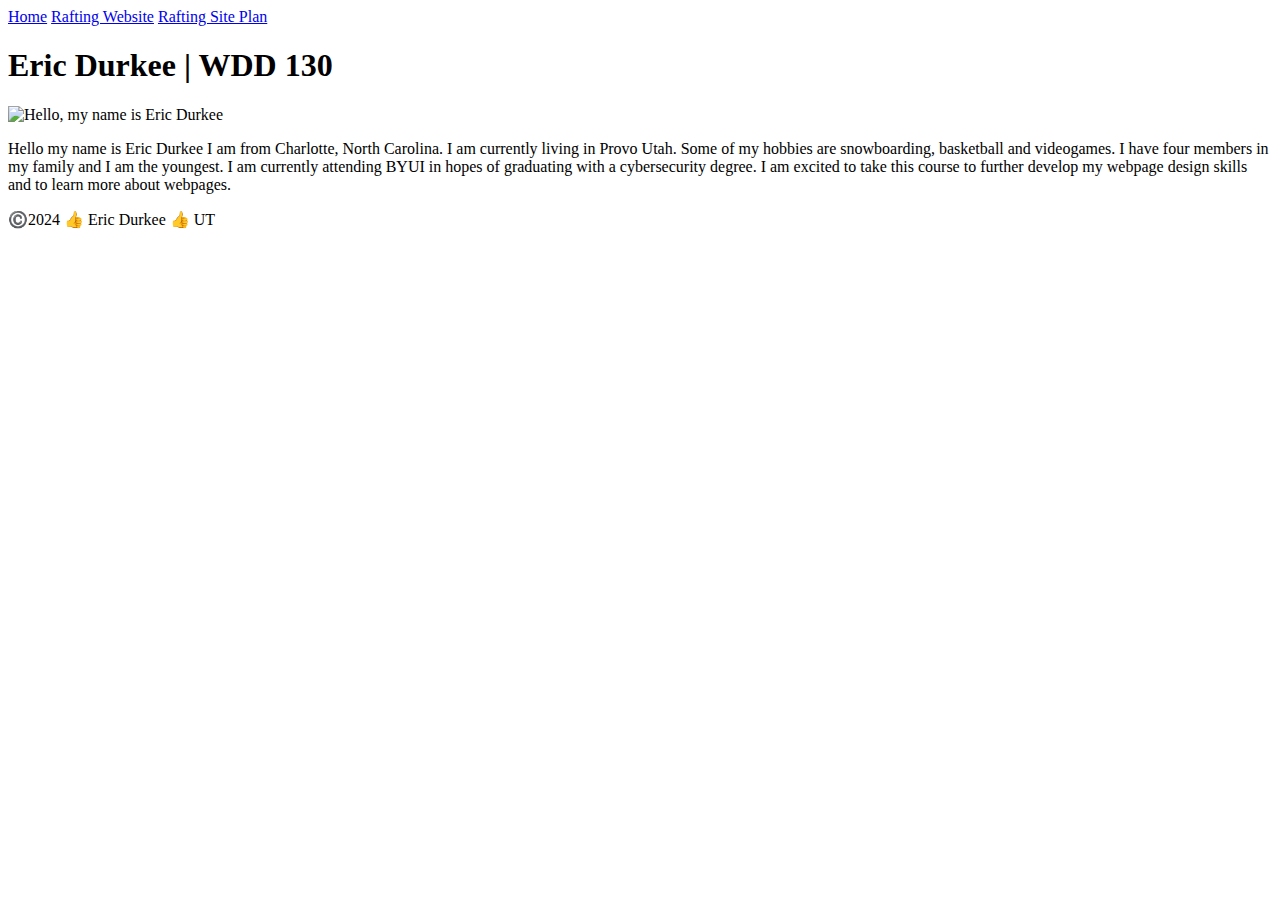
==== wwr/index.html @ 8cbdbf80 "week 2" ====
<!DOCTYPE html>
<html lang="en-US">
    <head>
       <link rel="stylesheet" href="styles/styles.css">
       <meta charset="utf-8">
       <meta name="viewport" content="width=device-width,initial-scale=1.0">
       <title>Eric Durkee | WDD 130</title>     
    </head>
    <body>
        <header>
            <nav>
                <a href="#">Home</a>
                <a href="wwr/">Rafting Website</a>
                <a href="wwr/site-plan-rafting.html">Rafting Site Plan</a>
            </nav>
        </header>
        <main>
            <h1>Eric Durkee | WDD 130</h1>
            <img src="images/profile.jpg" alt="Hello, my name is Eric Durkee" width="200">
            <p>Hello my name is Eric Durkee I am from Charlotte, North Carolina. I am currently living in Provo Utah. Some of my hobbies are snowboarding, basketball and videogames. I have four members in my family and I am the youngest. I am currently attending BYUI in hopes of graduating with a cybersecurity degree. I am excited to take this course to further develop my webpage design skills and to learn more about webpages.</p>
        </main>
        <footer>
            <p>©️2024 👍 Eric Durkee 👍 UT</p>
        </footer>
    </body>
</html>
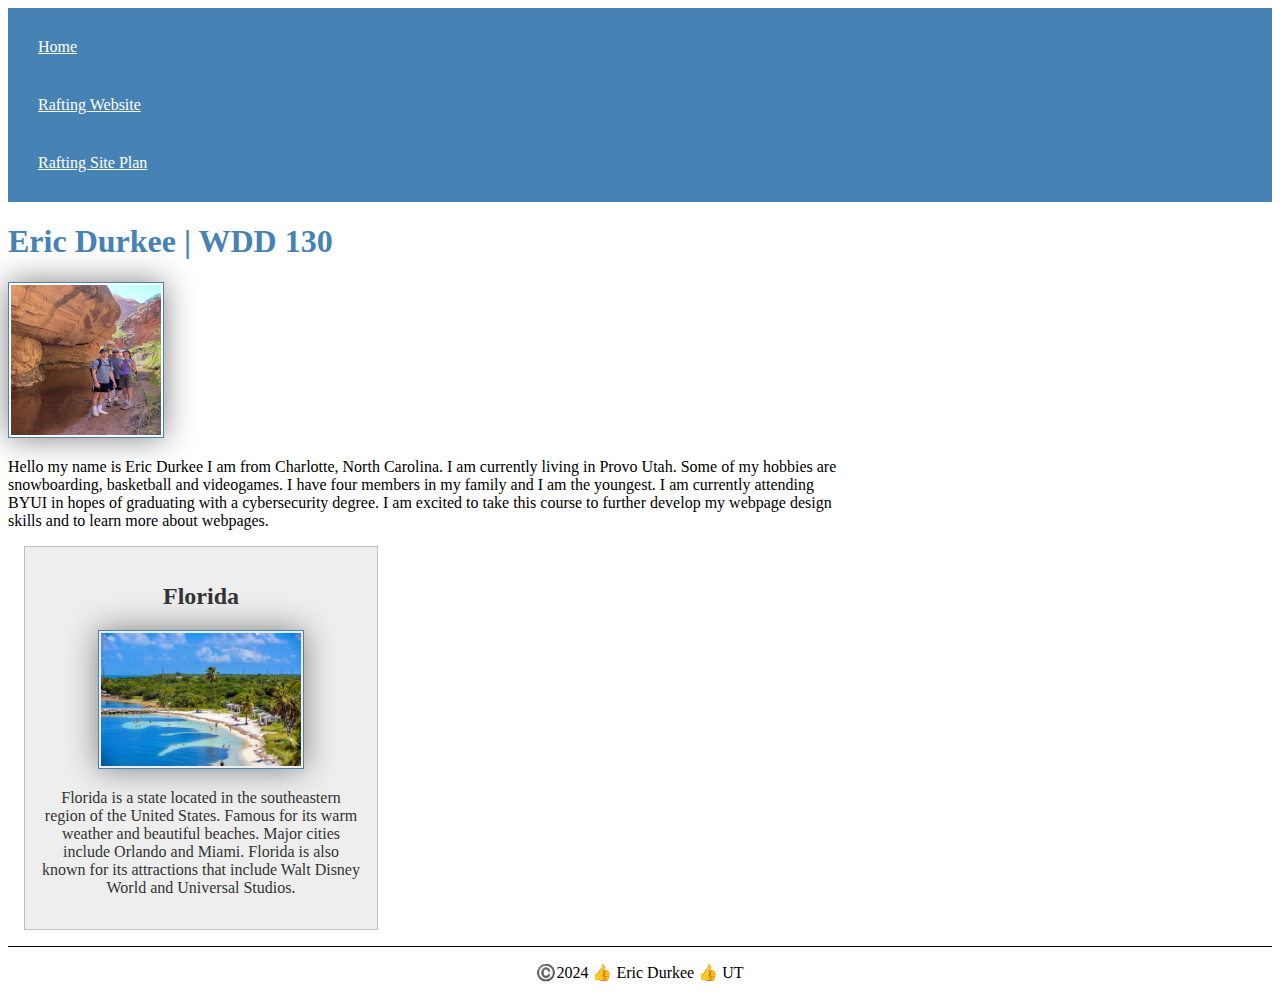
==== commit 3377c683: "week 3" ====
--- a/wwr/index.html
+++ b/wwr/index.html
@@ -1,23 +1,30 @@
 <!DOCTYPE html>
 <html lang="en-US">
     <head>
-       <link rel="stylesheet" href="styles/styles.css">
        <meta charset="utf-8">
        <meta name="viewport" content="width=device-width,initial-scale=1.0">
-       <title>Eric Durkee | WDD 130</title>     
+       <title>Eric Durkee | WDD 130</title>
+       <meta name="description" content="Eric Durkee, WDD 130, Rafting Website.">
+       <meta name="author" content="Eric Durkee">
+       <link rel="stylesheet" href="styles/styles.css">     
     </head>
     <body>
         <header>
             <nav>
                 <a href="#">Home</a>
                 <a href="wwr/">Rafting Website</a>
-                <a href="wwr/site-plan-rafting.html">Rafting Site Plan</a>
+                <a href="about.html">Rafting Site Plan</a>
             </nav>
         </header>
         <main>
             <h1>Eric Durkee | WDD 130</h1>
             <img src="images/profile.jpg" alt="Hello, my name is Eric Durkee" width="200">
             <p>Hello my name is Eric Durkee I am from Charlotte, North Carolina. I am currently living in Provo Utah. Some of my hobbies are snowboarding, basketball and videogames. I have four members in my family and I am the youngest. I am currently attending BYUI in hopes of graduating with a cybersecurity degree. I am excited to take this course to further develop my webpage design skills and to learn more about webpages.</p>
+            <aside>
+                <h2>Florida</h2>
+                <img src="images/florida.jpg">
+                <p>Florida is a state located in the southeastern region of the United States. Famous for its warm weather and beautiful beaches. Major cities include Orlando and Miami. Florida is also known for its attractions that include Walt Disney World and Universal Studios.</p>
+            </aside>
         </main>
         <footer>
             <p>©️2024 👍 Eric Durkee 👍 UT</p>
--- a/wwr/styles/styles.css
+++ b/wwr/styles/styles.css
@@ -0,0 +1,56 @@
+nav {
+    background-color: steelblue;
+    padding: 10px;
+}
+
+nav a {
+    color: white;
+    display: block;
+    padding: 20px;
+}
+
+h1 {
+    color: steelblue;
+}
+
+img {
+    width: 150px;
+    height: auto;
+    border: 1px solid steelblue;
+    padding: 2px;
+    box-shadow: 0 0 30px gray;
+}
+
+p {
+    padding: 0;
+}
+
+main {
+    max-width: 840px;
+}
+
+main img {
+    width: 150px;
+    height: auto;
+}
+
+aside {
+    width: 20rem;
+    margin: 1rem;
+    border: 1px solid rgba(0, 0, 0, 0.2);
+    padding: 1rem;
+    background-color: #eee;
+    color: #333;
+    text-align: center;
+}
+
+aside img {
+    width: 200px;
+    height: auto;
+}
+
+footer {
+    margin-top: 15px;
+    border-top: 1px solid #000;
+    text-align: center;
+}
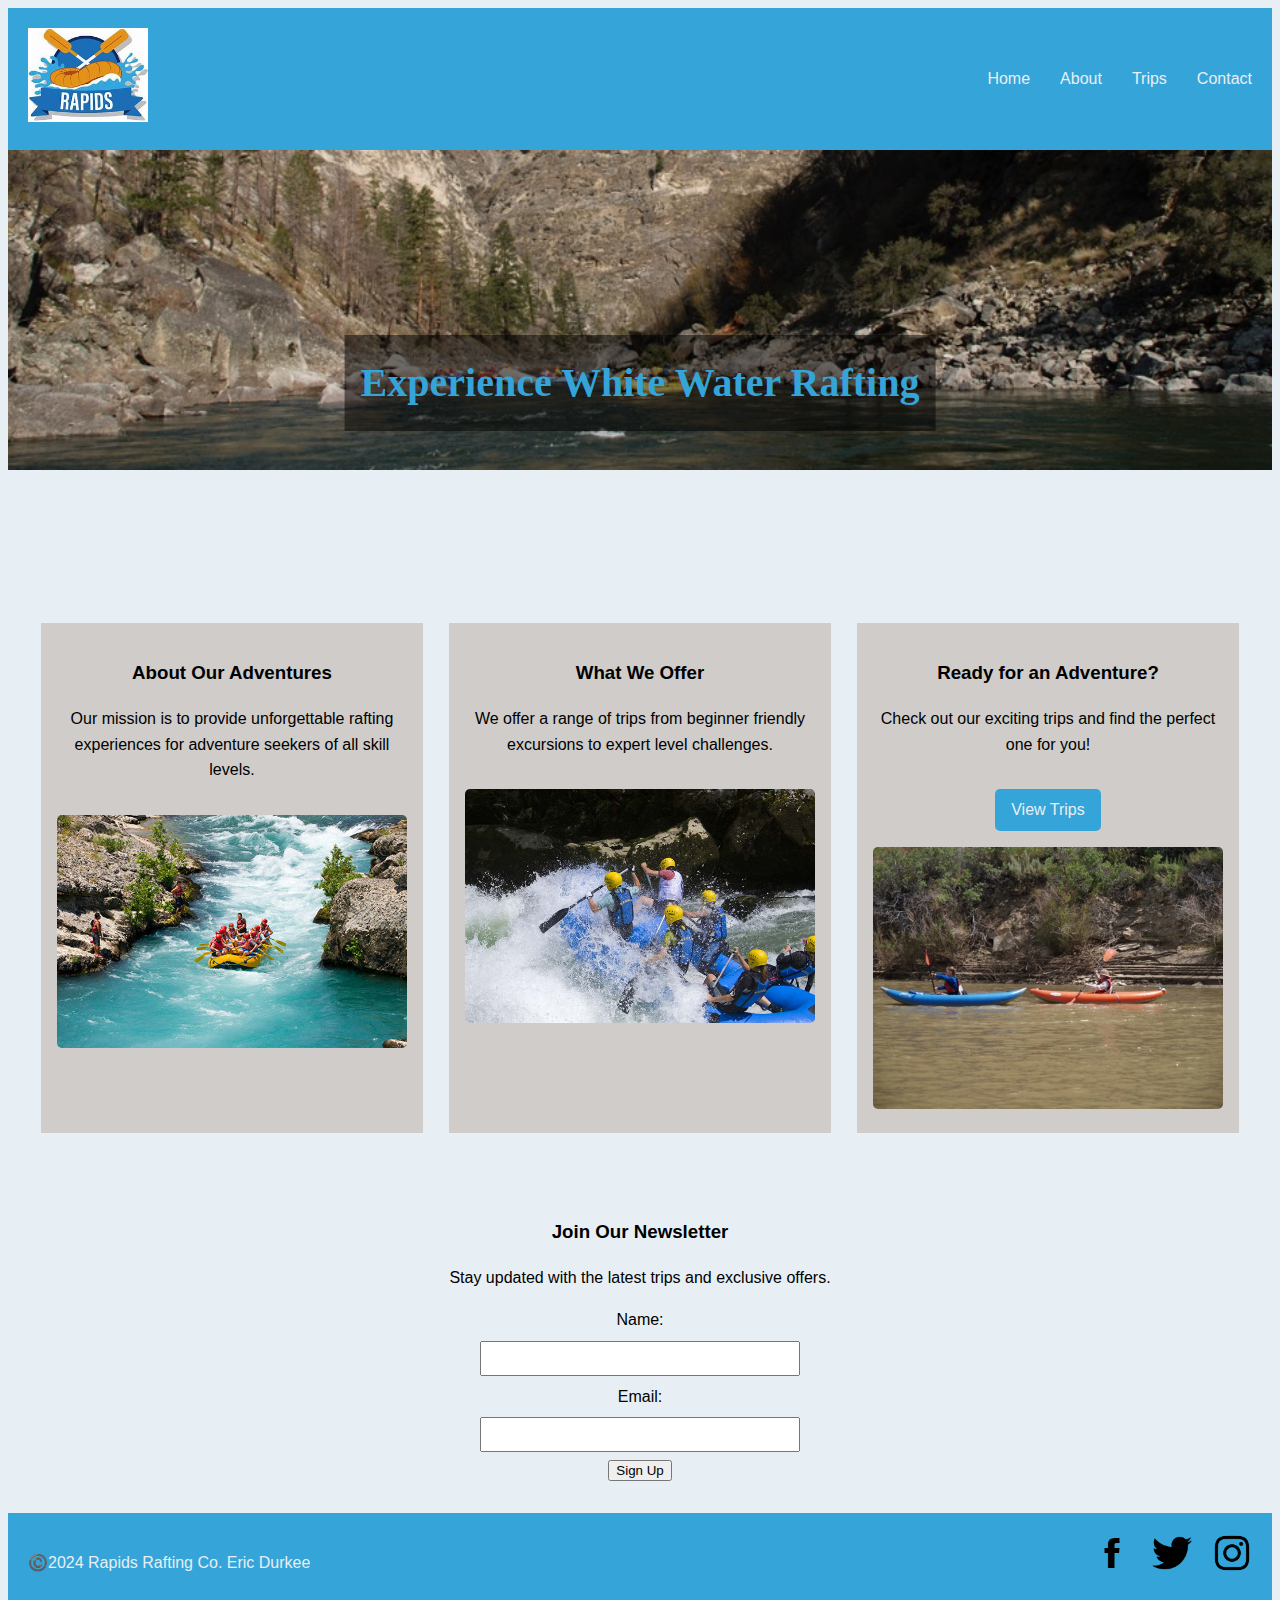
==== commit a3af9480: "Week 06" ====
--- a/wwr/index.html
+++ b/wwr/index.html
@@ -3,31 +3,80 @@
     <head>
        <meta charset="utf-8">
        <meta name="viewport" content="width=device-width,initial-scale=1.0">
-       <title>Eric Durkee | WDD 130</title>
-       <meta name="description" content="Eric Durkee, WDD 130, Rafting Website.">
-       <meta name="author" content="Eric Durkee">
-       <link rel="stylesheet" href="styles/styles.css">     
+       <meta name="description" content="This page will provide the user a home page to learn more about my company.">
+       <meta name="author" content= "Eric Durkee">
+       <title>Home Page Rapids Rafting Co.</title>
+       <link rel="stylesheet" href="styles/rafting.css">
     </head>
     <body>
         <header>
+            <div class="logo">
+                <img src="images/logo.jpeg" alt="logo">
+            </div>  
             <nav>
-                <a href="#">Home</a>
-                <a href="wwr/">Rafting Website</a>
-                <a href="about.html">Rafting Site Plan</a>
+                <ul>
+                    <li><a href="index.html">Home</a></li>
+                    <li><a href="about.html">About</a></li>
+                    <li><a href="trips.html">Trips</a></li>
+                    <li><a href="contact.html">Contact</a></li>
+                </ul>
             </nav>
         </header>
-        <main>
-            <h1>Eric Durkee | WDD 130</h1>
-            <img src="images/profile.jpg" alt="Hello, my name is Eric Durkee" width="200">
-            <p>Hello my name is Eric Durkee I am from Charlotte, North Carolina. I am currently living in Provo Utah. Some of my hobbies are snowboarding, basketball and videogames. I have four members in my family and I am the youngest. I am currently attending BYUI in hopes of graduating with a cybersecurity degree. I am excited to take this course to further develop my webpage design skills and to learn more about webpages.</p>
-            <aside>
-                <h2>Florida</h2>
-                <img src="images/florida.jpg">
-                <p>Florida is a state located in the southeastern region of the United States. Famous for its warm weather and beautiful beaches. Major cities include Orlando and Miami. Florida is also known for its attractions that include Walt Disney World and Universal Studios.</p>
-            </aside>
+
+        <section class="hero">
+            <img src="images/homepagehero.jpg" alt="White water rafting" class="hero-image">
+            <h2>Experience White Water Rafting</h2>
+        </section>
+
+        <main class="content-grid">
+            <div class="about">
+                <h3>About Our Adventures</h3>
+                <p>Our mission is to provide unforgettable rafting experiences for adventure seekers of all skill levels.</p>
+                <img src="images/rafting1.jpg" alt="Rafting adventure">
+            </div>
+            
+            <div class="offerings">
+                <h3>What We Offer</h3>
+                <p>We offer a range of trips from beginner friendly excursions to expert level challenges.</p>
+                <img src="images/rafting2.jpg" alt="Rafting on rivers">
+            </div>
+
+            <div class="cta">
+                <h3>Ready for an Adventure?</h3>
+                <p>Check out our exciting trips and find the perfect one for you!</p>
+                <a href="trips.html" class="cta-button">View Trips</a>
+                <img src="images/rafting3.jpg" alt="Rafting Adventure">
+            </div>
         </main>
+    
+        <section class="newsletter">
+            <h3>Join Our Newsletter</h3>
+            <p>Stay updated with the latest trips and exclusive offers.</p>
+            <form action="#" method="post">
+                <label for="name">Name:</label>
+                <input type="text" id="name" name="name" required>
+                <label for="email">Email:</label>
+                <input type="email" id="email" name="email" required>
+                <button type="submit">Sign Up</button>
+            </form>
+        </section>
+
         <footer>
-            <p>©️2024 👍 Eric Durkee 👍 UT</p>
+            <p>©️2024 Rapids Rafting Co. Eric Durkee</p>
+            <nav class="sociallinks">
+                <a href="https://facebook.com">
+                    <img src="images/facebooklogo.png" alt="facebook">
+                </a>
+                <a href="https://twitter.com">
+                    <img src="images/twitterlogo.png" alt="twitter">
+                </a>
+                <a href="https://instagram.com">
+                    <img src="images/instagramlogo.png" alt="instagram">
+                </a>
+            </nav>
+
         </footer>
+
     </body>
+
 </html>--- a/wwr/styles/rafting.css
+++ b/wwr/styles/rafting.css
@@ -0,0 +1,293 @@
+:root {
+    --primary-color: #35A4D8;
+    --secondary-color: #CFCCC9;
+    --accent1-color: #E7EFF5;
+    --accent2-color: #A8C9DA;
+}
+
+body {
+    font-family: 'Roboto', sans-serif;
+    line-height: 1.6;
+    background-color: var(--accent1-color);
+}
+
+h1, h2 {
+    font-family: 'Merriweather', serif;
+    color: var(--primary-color);
+    
+}
+
+a {
+    text-decoration: none;
+    color: var(--accent-color);
+}
+
+header {
+    display: flex;
+    justify-content: space-between;
+    align-items: center;
+    padding: 20px;
+    background-color: var(--primary-color);
+}
+
+.logo img {
+    width: 120px;
+    align-self: center;
+}
+
+nav ul {
+    display: flex;
+    list-style: none;
+    gap: 30px;
+}
+
+nav ul li a {
+    text-decoration: none;
+    color: var(--accent1-color);
+    text-align: right;
+}
+
+.hero {
+    position: relative;
+    height: 400px;
+    overflow: hidden;
+    margin-bottom: 40px;
+}
+
+.hero img {
+    display: block;
+    width: 100%;
+    height: auto;
+}
+
+.hero article p {
+    padding: 21px;
+    text-align: left;
+}
+
+.hero h1 {
+    position: absolute;
+    top: 20%;
+    left: 50%;
+    transform: translate(-50%, -50%);
+    font-size: 3rem;
+    color: var(--primary-color);
+    background-color: var(--accent1-color);
+    padding: 20px;
+}
+
+.hero article {
+    position: absolute;
+    bottom: 20px;
+    left: 50%;
+    transform: translateX(-50%);
+    background-color: var(--accent1-color);
+    padding: 30px;
+    width: 80%;
+    display: flex;
+    align-items: center;
+}
+
+.hero article img {
+    float: right;
+    width: 100px;
+    height: 100px;
+}
+
+.history {
+    text-align: center; 
+    margin-bottom: 40px;
+}
+
+.history h2 {
+    margin-bottom: 20px; 
+}
+
+.history-content {
+    display: flex; 
+    align-items: center; 
+    justify-content: space-between;
+    flex-wrap: wrap;
+}
+
+.history-left,
+.history-right {
+    flex: 1; 
+    max-width: 400px;
+    text-align: center;
+    margin: 0; 
+    padding: 10px;
+}
+
+.history-image {
+    text-align: center; 
+}
+
+.history-image img {
+    width: 250px; 
+    height: auto;
+}
+
+.adventure {
+    text-align: center;
+    margin-bottom: 20px;
+}
+
+.adventure-grid {
+    display: grid;
+    grid-template-columns: repeat(5, 1fr);
+    gap: 10px;
+    justify-items: center;
+    color: var(--primary-color);
+}
+
+.adventure img {
+    width: 200px;
+    height: 120px;
+    object-fit: cover;
+}
+
+footer {
+    background-color: var(--primary-color);
+    text-align: center;
+    padding: 20px;
+    display: flex;
+    justify-content: space-between;
+    align-items: center;
+    color: var(--accent1-color);
+}
+
+footer nav.sociallinks {
+    display: flex;
+    gap: 20px;
+}
+
+footer img {
+    float: right;
+    width: 40px;
+    height: auto;
+    padding-bottom: 20px;
+}
+
+/* Contact page css */
+
+#employees .employee {
+    display: inline-block;
+    text-align: center;
+    margin: 1em;
+}
+
+#employees img {
+    width: 150px;
+    height: 150px;
+    border-radius: 50%;
+}
+
+#contact-form form {
+    display: flex;
+    flex-direction: column;
+    gap: 1em;
+}
+
+#contact-form label {
+    font-weight: bold;
+}
+
+#contact-form input, #contact-form textarea {
+    padding: 0.5em;
+    font-size: 1em;
+    width: 100%;
+    max-width: 400px;
+}
+
+#contact-form button {
+    background-color: var(--primary-color);
+    color: white;
+    padding: 1em;
+    font-size: 1em;
+    border: none;
+    cursor: pointer;
+}
+
+#contact-form button:hover {
+    background-color: var(--primary-color);
+}
+
+/* Home page css */
+
+/* Header Styling */
+
+header h1 {
+    font-size: 2rem;
+}
+
+.hero {
+    position: relative;
+    text-align: center;
+    color: var(--accent1-color);
+}
+
+.hero-image {
+    width: 100%;
+    height: 50vh;
+    object-fit: cover;
+}
+
+.hero h2 {
+    position: absolute;
+    top: 50%;
+    left: 50%;
+    transform: translate(-50%, -50%);
+    font-size: 2.5rem;
+    background:rgba(0, 0, 0, 0.5);
+    padding: 1rem;
+}
+
+.content-grid {
+    display: grid;
+    grid-template-columns: repeat(auto-fit, minmax(300px, 1fr));
+    gap: 1.5rem;
+    padding: 2rem;
+}
+
+.about, .offerings, .cta {
+    padding: 1rem;
+    background-color: var(--secondary-color);
+    border: 1px solid var(--accent1-color);
+    text-align: center;
+}
+.content-grid img {
+    max-width: 100%;
+    height: auto;     
+    margin-top: 1rem; 
+    border-radius: 5px; 
+}
+
+.cta-button {
+    display: inline-block;
+    margin-top: 1rem;
+    padding: 0.5rem 1rem;
+    background-color: var(--primary-color);
+    color: var(--accent1-color);
+    text-decoration: none;
+    border-radius: 5px;
+}
+
+.newsletter {
+    background-color: var(--accent1-color);
+    padding: 2rem;
+    text-align: center;
+}
+
+.newsletter form {
+    display: flex;
+    flex-direction: column;
+    align-items: center;
+    gap: 0.5rem;
+}
+
+.newsletter input[type="text"], .newsletter input[type="email"] {
+    padding: 0.5rem;
+    width: 100%;
+    max-width: 300px;
+}